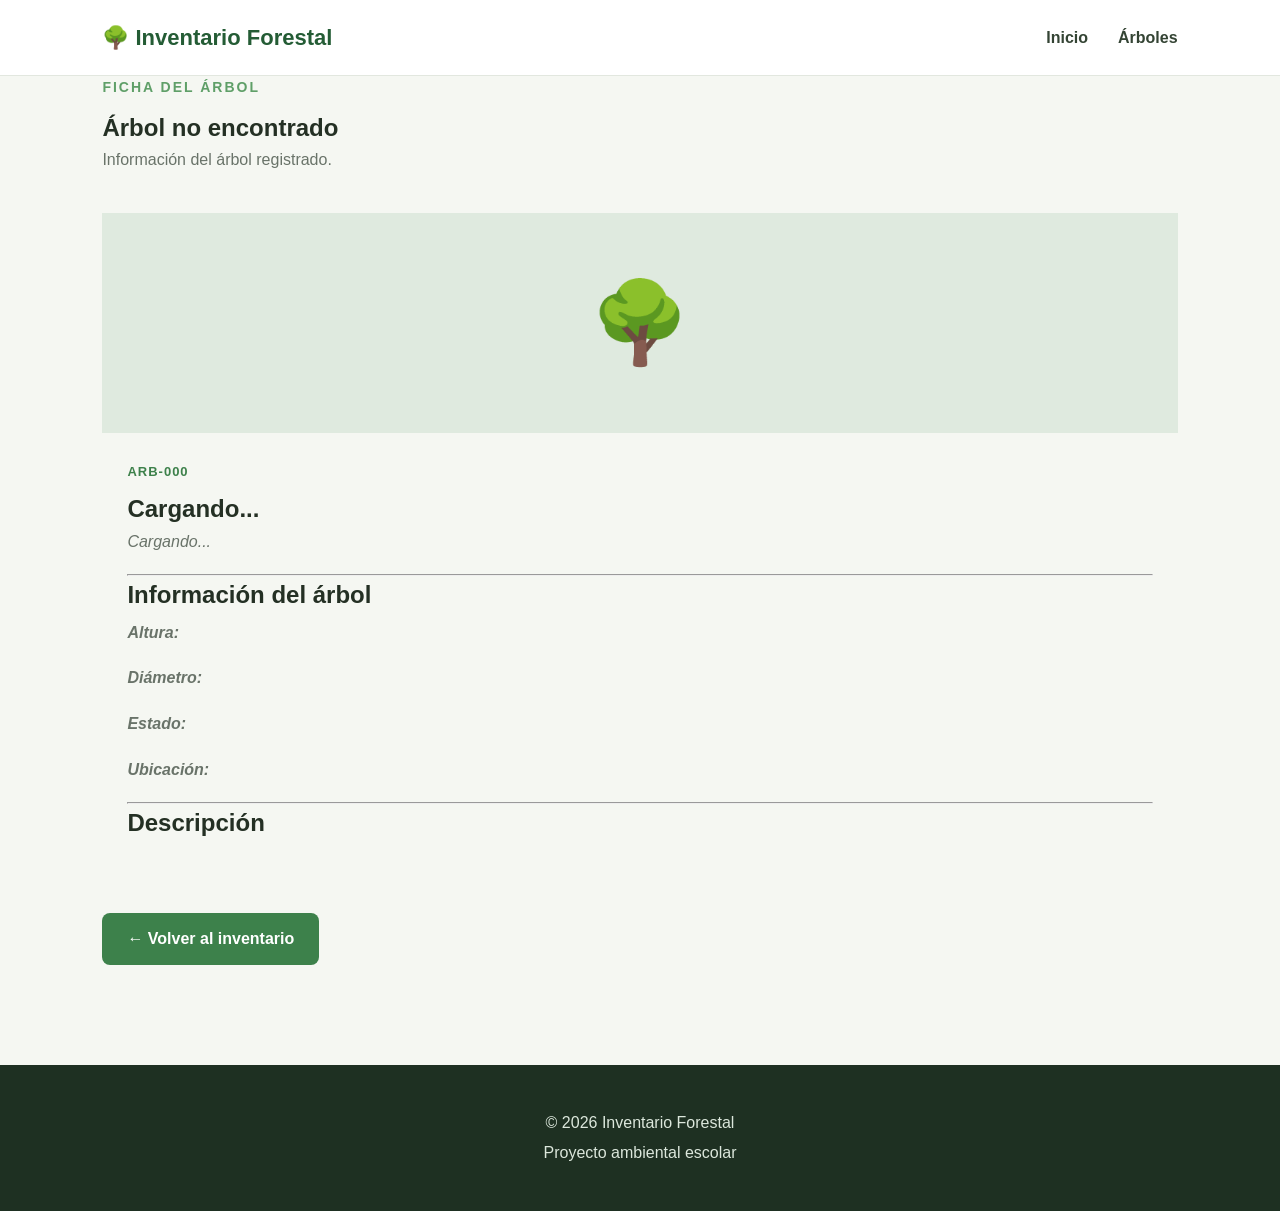
==== arbol.html @ 7aba9b7b "Add files via upload" ====
<!DOCTYPE html>
<html lang="es">

<head>

    <meta charset="UTF-8">

    <meta name="viewport" content="width=device-width, initial-scale=1.0">

    <title>Ficha del árbol</title>

    <link rel="stylesheet" href="style.css">

</head>


<body>


    <!-- ENCABEZADO -->

    <header class="encabezado">

        <div class="logo">
            🌳 Inventario Forestal
        </div>

        <nav class="menu">

            <a href="index.html">
                Inicio
            </a>

            <a href="index.html#arboles">
                Árboles
            </a>

        </nav>

    </header>



    <!-- FICHA DEL ÁRBOL -->

    <main>

        <section class="seccion">

            <div class="titulo-seccion">

                <p class="etiqueta">
                    FICHA DEL ÁRBOL
                </p>

                <h1 id="titulo-arbol">
                    Cargando...
                </h1>

                <p>
                    Información del árbol registrado.
                </p>

            </div>


            <!-- FOTO -->

            <div class="foto-arbol">
                🌳
            </div>


            <!-- INFORMACIÓN -->

            <div class="informacion-arbol">

                <span class="codigo" id="codigo-arbol">
                    ARB-000
                </span>


                <h2 id="nombre-arbol">
                    Cargando...
                </h2>


                <p id="cientifico-arbol">
                    Cargando...
                </p>


                <hr>


                <h3>
                    Información del árbol
                </h3>


                <p>
                    <strong>Altura:</strong>
                    <span id="altura-arbol"></span>
                </p>


                <p>
                    <strong>Diámetro:</strong>
                    <span id="diametro-arbol"></span>
                </p>


                <p>
                    <strong>Estado:</strong>
                    <span id="estado-arbol"></span>
                </p>


                <p>
                    <strong>Ubicación:</strong>
                    <span id="ubicacion-arbol"></span>
                </p>


                <hr>


                <h3>
                    Descripción
                </h3>


                <p id="descripcion-arbol"></p>


            </div>


            <br>


            <a href="index.html#arboles" class="boton">
                ← Volver al inventario
            </a>

        </section>

    </main>



    <!-- PIE DE PÁGINA -->

    <footer>

        <p>
            © 2026 Inventario Forestal
        </p>

        <p>
            Proyecto ambiental escolar
        </p>

    </footer>



    <!-- DATOS -->

    <script src="datos.js"></script>


    <!-- CÓDIGO PARA MOSTRAR EL ÁRBOL -->

    <script>

        // Obtener el número del árbol desde la URL

        const parametros = new URLSearchParams(window.location.search);

        const id = parametros.get("id");


        // Buscar el árbol

        const arbol = arboles[id];


        // Comprobar si existe

        if (arbol) {

            document.getElementById("titulo-arbol").textContent =
                "Árbol " + id;

            document.getElementById("codigo-arbol").textContent =
                arbol.codigo;

            document.getElementById("nombre-arbol").textContent =
                arbol.nombre;

            document.getElementById("cientifico-arbol").textContent =
                arbol.cientifico;

            document.getElementById("altura-arbol").textContent =
                arbol.altura;

            document.getElementById("diametro-arbol").textContent =
                arbol.diametro;

            document.getElementById("estado-arbol").textContent =
                arbol.estado;

            document.getElementById("ubicacion-arbol").textContent =
                arbol.ubicacion;

            document.getElementById("descripcion-arbol").textContent =
                arbol.descripcion;

        }

        else {

            document.getElementById("titulo-arbol").textContent =
                "Árbol no encontrado";

        }

    </script>


</body>

</html>
---- style.css ----
/* CONFIGURACIÓN GENERAL */

* {
    margin: 0;
    padding: 0;
    box-sizing: border-box;
}

html {
    scroll-behavior: smooth;
}

body {
    font-family: Arial, Helvetica, sans-serif;
    background-color: #f5f7f2;
    color: #243024;
    line-height: 1.6;
}


/* ENCABEZADO */

.encabezado {
    width: 100%;
    padding: 20px 8%;

    display: flex;
    justify-content: space-between;
    align-items: center;

    background-color: white;
    border-bottom: 1px solid #e2e7df;

    position: sticky;
    top: 0;
    z-index: 100;
}

.logo {
    font-size: 22px;
    font-weight: bold;
    color: #245c35;
}

.menu {
    display: flex;
    gap: 30px;
}

.menu a {
    text-decoration: none;
    color: #344434;
    font-weight: bold;
}

.menu a:hover {
    color: #2d7a42;
}


/* PORTADA */

.hero {
    min-height: 500px;
    padding: 80px 8%;

    display: flex;
    align-items: center;

    background-color: #315c3a;
}

.hero-texto {
    max-width: 650px;
    color: white;
}

.etiqueta {
    color: #5f9f68;
    font-size: 14px;
    font-weight: bold;
    letter-spacing: 2px;
    margin-bottom: 10px;
}

.hero .etiqueta {
    color: #c4e6c5;
}

.hero h1 {
    font-size: 70px;
    line-height: 1;
    margin-bottom: 25px;
}

.hero h1 span {
    color: #a8d5a8;
}

.hero p {
    font-size: 18px;
    max-width: 550px;
    margin-bottom: 30px;
}


/* BOTÓN */

.boton {
    display: inline-block;

    padding: 13px 25px;

    background-color: #3d814b;
    color: white;

    text-decoration: none;

    border-radius: 8px;

    font-weight: bold;
}

.boton:hover {
    background-color: #2f693b;
}


/* ESTADÍSTICAS */

.estadisticas {
    width: 84%;
    max-width: 1100px;

    margin: -40px auto 80px;

    display: grid;
    grid-template-columns: repeat(3, 1fr);

    background-color: white;

    border-radius: 15px;

    box-shadow: 0 10px 30px rgba(0, 0, 0, 0.08);

    overflow: hidden;
}

.estadistica {
    padding: 30px;
    text-align: center;

    border-right: 1px solid #e5e8e3;
}

.estadistica:last-child {
    border-right: none;
}

.estadistica h2 {
    font-size: 35px;
    color: #3d814b;
}

.estadistica p {
    color: #697369;
}


/* SECCIONES */

.seccion {
    width: 84%;
    max-width: 1100px;

    margin: 0 auto 100px;
}

.titulo-seccion {
    margin-bottom: 40px;
}

.titulo-seccion h2 {
    font-size: 38px;
    margin-bottom: 10px;
}

.titulo-seccion > p:last-child {
    color: #697369;
}


/* TARJETAS DE ÁRBOLES */

.arboles-grid {
    display: grid;
    grid-template-columns: repeat(2, 1fr);
    gap: 25px;
}

.tarjeta-arbol {
    background-color: white;

    border-radius: 15px;

    overflow: hidden;

    box-shadow: 0 5px 20px rgba(0, 0, 0, 0.06);
}

.tarjeta-arbol:hover {
    transform: translateY(-5px);
}

.foto-arbol {
    height: 220px;

    display: flex;
    justify-content: center;
    align-items: center;

    background-color: #dfeadf;

    font-size: 80px;
}

.informacion-arbol {
    padding: 25px;
}

.codigo {
    display: inline-block;

    margin-bottom: 8px;

    color: #3d814b;

    font-size: 13px;

    font-weight: bold;

    letter-spacing: 1px;
}

.informacion-arbol h3 {
    font-size: 24px;
    margin-bottom: 5px;
}

.informacion-arbol p {
    color: #697369;
    font-style: italic;
    margin-bottom: 20px;
}

.boton-pequeno {
    display: inline-block;

    padding: 9px 17px;

    background-color: #edf4ed;

    color: #2d6939;

    text-decoration: none;

    border-radius: 7px;

    font-weight: bold;
}

.boton-pequeno:hover {
    background-color: #dcebdc;
}


/* INFORMACIÓN DEL PROYECTO */

.proyecto {
    max-width: 800px;
}

.proyecto > p {
    font-size: 18px;
    color: #596359;
}


/* PIE DE PÁGINA */

footer {
    padding: 40px 8%;

    text-align: center;

    background-color: #1e3022;

    color: #dce7dc;
}

footer p {
    margin: 5px;
}


/* CELULARES */

@media (max-width: 700px) {

    .encabezado {
        padding: 15px 5%;
    }

    .menu {
        gap: 12px;
    }

    .menu a {
        font-size: 14px;
    }

    .hero {
        min-height: 450px;
        padding: 60px 8%;
    }

    .hero h1 {
        font-size: 50px;
    }

    .estadisticas {
        width: 90%;
        grid-template-columns: 1fr;
        margin-top: -30px;
    }

    .estadistica {
        border-right: none;
        border-bottom: 1px solid #e5e8e3;
    }

    .estadistica:last-child {
        border-bottom: none;
    }

    .arboles-grid {
        grid-template-columns: 1fr;
    }

    .seccion {
        width: 90%;
    }

}
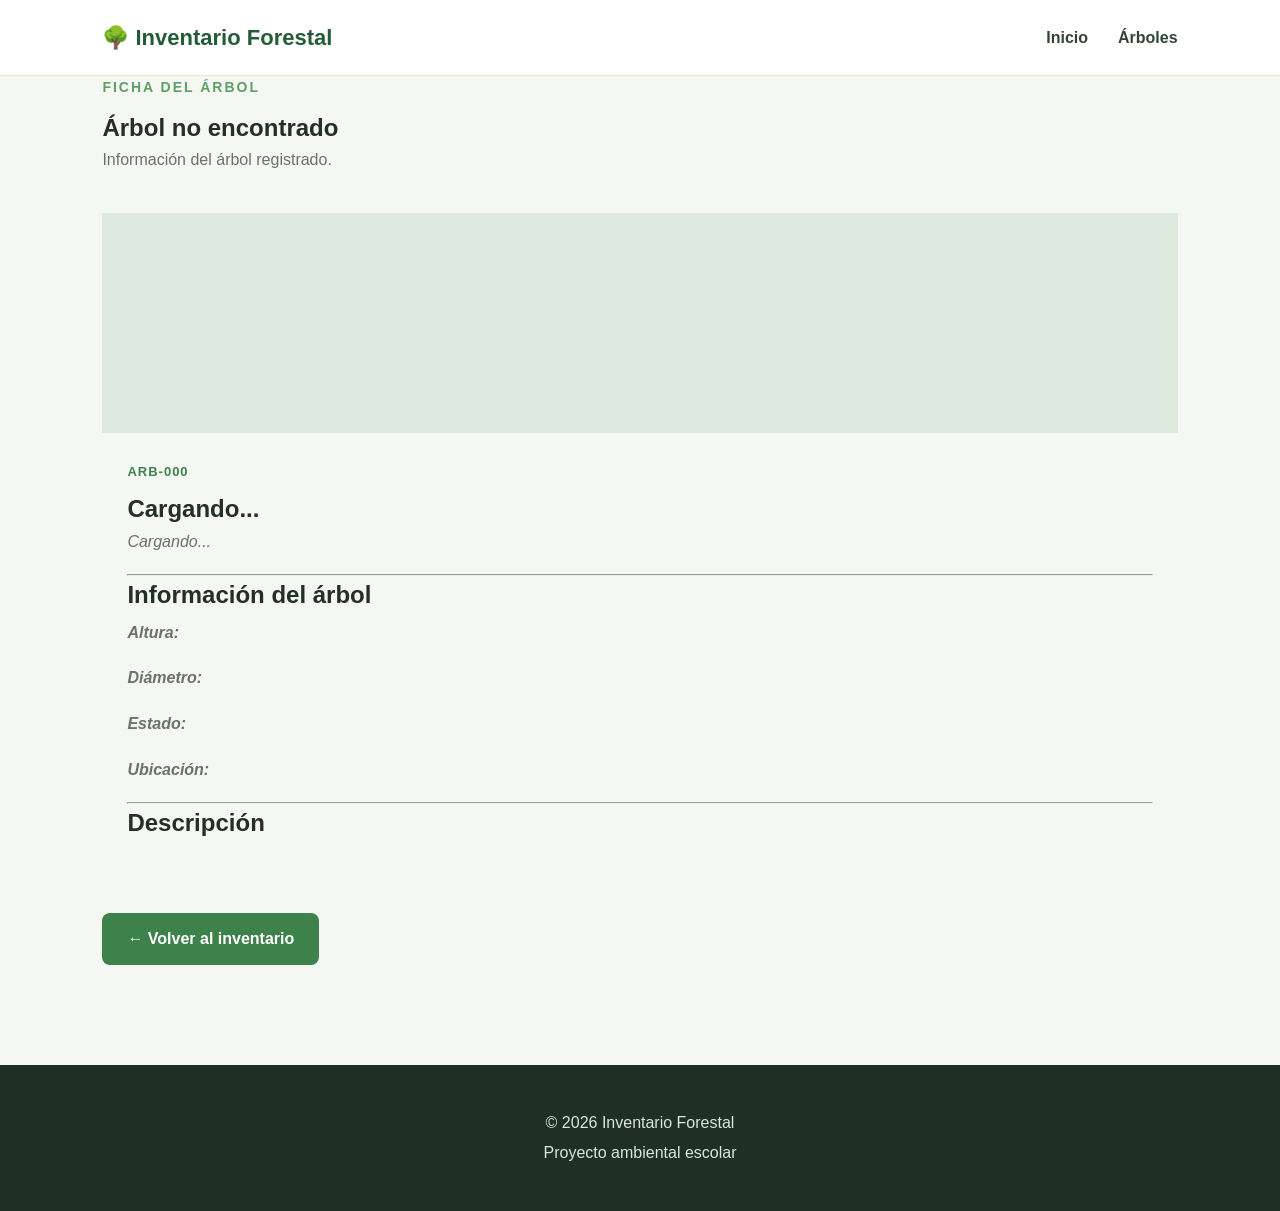
==== commit ec898c73: "Add files via upload" ====
--- a/arbol.html
+++ b/arbol.html
@@ -68,7 +68,7 @@
             <!-- FOTO -->
 
             <div class="foto-arbol">
-                🌳
+                
             </div>
 
 
--- a/style.css
+++ b/style.css
@@ -17,8 +17,12 @@
     color: #243024;
     line-height: 1.6;
 }
-
-
+.foto-arbol img {
+    width: 100%;
+    height: 100%;
+    object-fit: cover;
+    display: block;
+}
 /* ENCABEZADO */
 
 .encabezado {
